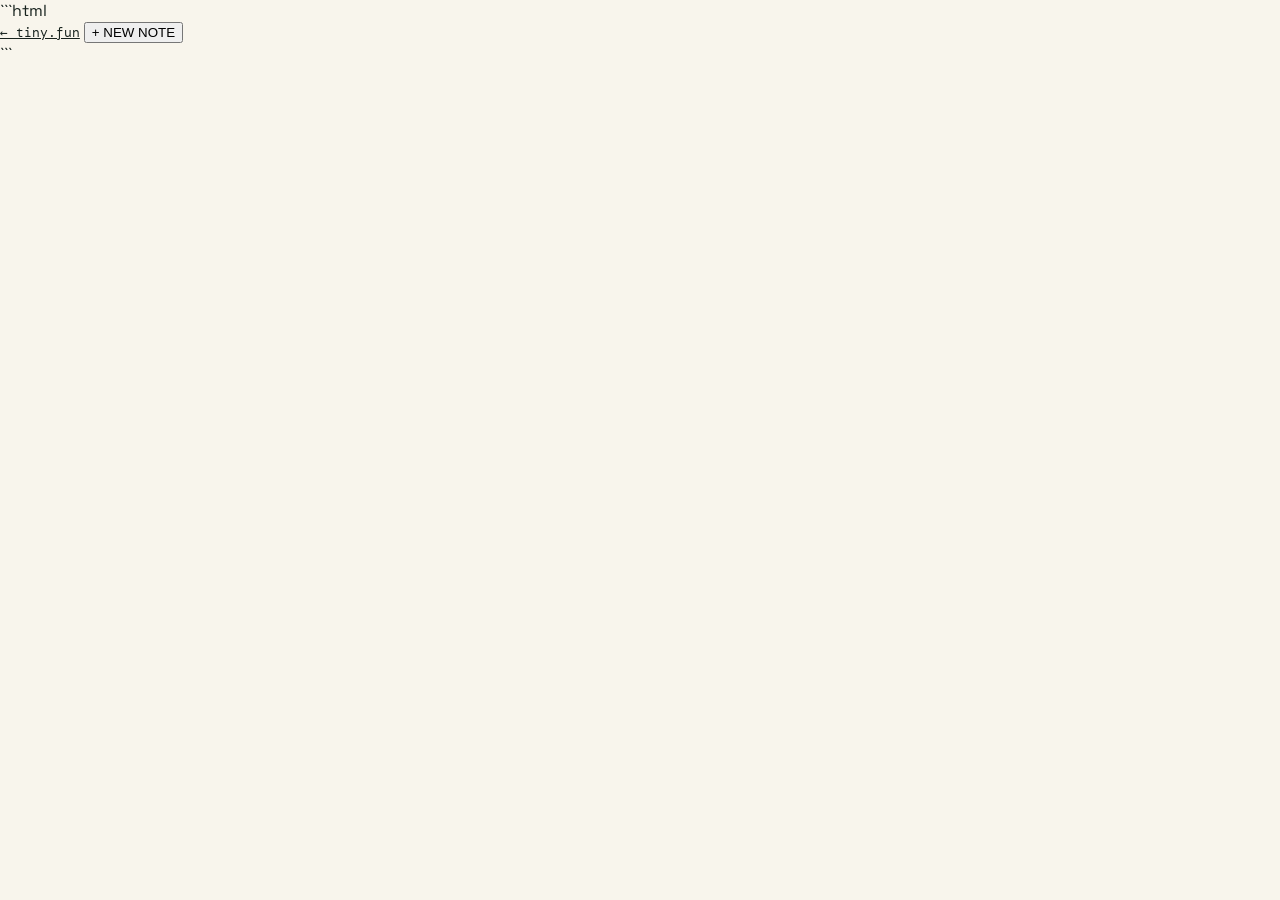
==== notes.html @ eaa9ed6b "adding notes" ====
```html
<!doctype html>
<html lang="en">
  <head>
    <meta charset="UTF-8" />
    <meta name="viewport" content="width=device-width, initial-scale=1.0" />

    <title>tiny.fun — drop</title>

    <!-- CHANGED: Reuse the existing site-wide stylesheet -->
    <link rel="stylesheet" href="styles.css" />
  </head>

  <!-- CHANGED: New page-specific class for the notes experiment -->
  <body class="notes-page">
    <main class="notes-shell">
      <!-- CHANGED: Simple way back to the tiny.fun homepage -->
      <header class="notes-header">
        <a class="back-link" href="index.html">← tiny.fun</a>

        <!-- CHANGED: Main interaction — creates a new note -->
        <button class="new-note-button" type="button" id="new-note-button">
          + NEW NOTE
        </button>
      </header>

      <!-- CHANGED: The open space where notes will live -->
      <section
        class="notes-canvas"
        id="notes-canvas"
        aria-label="Notes canvas"
      >
        <!-- Notes will be created here by JavaScript -->
      </section>
    </main>

    <!-- CHANGED: Separate JavaScript for this experiment -->
    <script src="notes.js"></script>
  </body>
</html>
```
---- styles.css ----
@import url('https://fonts.googleapis.com/css2?family=DM+Mono:ital@0;1&family=Space+Grotesk:wght@400;500;600;700&display=swap');

.game-over[hidden] {
  display: none;
}

:root {
  --ink: #17221d;
  --paper: #f8f5ec;
  --orange: #ff6b35;
  --yellow: #ffd447;
}

* {
  box-sizing: border-box;
}

body {
  min-height: 100vh;
  margin: 0;
  color: var(--ink);
  background: var(--paper);
  font-family: 'Space Grotesk', Arial, sans-serif;
}

.home-page {
  background-image: radial-gradient(#d8d2c3 1px, transparent 1px);
  background-size: 16px 16px;
}

.home-shell,
.game-shell,
.wip-shell {
  width: min(1080px, calc(100% - 40px));
  margin: 0 auto;
}

.home-shell {
  padding: 66px 0 48px;
  text-align: center;
}

.eyebrow {
  margin: 0 0 10px;
  font: 12px 'DM Mono', monospace;
  letter-spacing: 0.12em;
}

h1 {
  margin: 0;
  font-size: clamp(3rem, 9vw, 7rem);
  line-height: 0.85;
  letter-spacing: -0.08em;
}

.intro {
  max-width: 350px;
  margin: 28px auto 42px;
  font-size: 1.1rem;
}

.experiment-grid {
  display: grid;
  grid-template-columns: repeat(2, minmax(0, 1fr));
  gap: 14px;
  text-align: left;
}

.ascii-button {
  min-height: 120px;
  padding: 18px;
  color: inherit;
  background: #fffdf6;
  border: 2px solid var(--ink);
  box-shadow: 5px 5px 0 var(--ink);
  text-decoration: none;
  transition: 0.13s;
}

.ascii-button:hover,
.ascii-button:focus-visible {
  transform: translate(4px, 4px);
  box-shadow: 1px 1px 0 var(--ink);
  background: var(--yellow);
  outline: none;
}

.ascii-button.featured {
  background: var(--orange);
}

.ascii-button span,
.ascii-button small {
  display: block;
  font: 12px 'DM Mono', monospace;
}

.ascii-button strong {
  display: block;
  margin: 12px 0 3px;
  font-size: 1.5rem;
}

.footer-note {
  margin: 42px 0 0;
  font: italic 12px 'DM Mono', monospace;
}

.wip-page {
  display: grid;
  min-height: 100vh;
  place-items: center;
  background: var(--yellow);
}

.wip-shell {
  max-width: 700px;
  padding: 40px 0;
  text-align: center;
}

.wip-shell h1 {
  font-size: clamp(3.5rem, 12vw, 7.5rem);
}

.wip-shell > p:last-child {
  font: 16px 'DM Mono', monospace;
}

.back-link {
  color: inherit;
  font: 13px 'DM Mono', monospace;
}

.workers {
  margin: 42px auto 26px;
  overflow: auto;
  padding: 20px;
  color: #fffdf6;
  background: var(--ink);
  font: clamp(10px, 2.6vw, 16px) 'DM Mono', monospace;
  line-height: 1.25;
  text-align: left;
}

.snake-page {
  background: #d6efca;
}

.game-shell {
  max-width: 860px;
  padding: 38px 0;
}

.game-heading {
  display: flex;
  align-items: end;
  justify-content: space-between;
  gap: 20px;
}

.game-heading h1 {
  margin-top: 20px;
  font-size: clamp(3.5rem, 10vw, 6rem);
}

.score {
  margin: 0 0 4px;
  font: 16px 'DM Mono', monospace;
}

.game-help {
  margin: 30px 0 18px;
  font: 13px 'DM Mono', monospace;
}

kbd {
  display: inline-block;
  min-width: 22px;
  margin: 0 2px;
  padding: 1px 4px;
  border: 1px solid;
  border-radius: 2px;
  font: inherit;
  text-align: center;
}

.game-wrap {
  position: relative;
  width: fit-content;
  max-width: 100%;
  margin: auto;
}

.board {
  margin: 0;
  overflow: auto;
  padding: 18px;
  color: #d6efca;
  background: var(--ink);
  font: clamp(9px, 2.3vw, 16px) / 1.25 'DM Mono', monospace;
  outline: none;
}

.board:focus-visible {
  outline: 3px solid var(--orange);
  outline-offset: 4px;
}

.game-over {
  position: absolute;
  inset: 0;
  display: grid;
  place-content: center;
  gap: 12px;
  color: #fff;
  background: rgb(23 34 29 / 0.86);
  text-align: center;
}

.game-over p {
  margin: 0;
  font: 2rem 'DM Mono', monospace;
}

.game-over button {
  padding: 10px 18px;
  color: var(--ink);
  background: var(--yellow);
  border: 2px solid white;
  cursor: pointer;
  font: 15px 'DM Mono', monospace;
}

@media (max-width: 600px) {
  .home-shell,
  .game-shell,
  .wip-shell {
    width: min(100% - 28px, 1080px);
  }

  .home-shell {
    padding-top: 44px;
  }

  .experiment-grid {
    grid-template-columns: 1fr;
  }

  .ascii-button {
    min-height: 100px;
  }

  .game-heading {
    align-items: start;
    flex-direction: column;
  }

  .score {
    margin: 0;
  }

  .board {
    padding: 10px;
  }
}
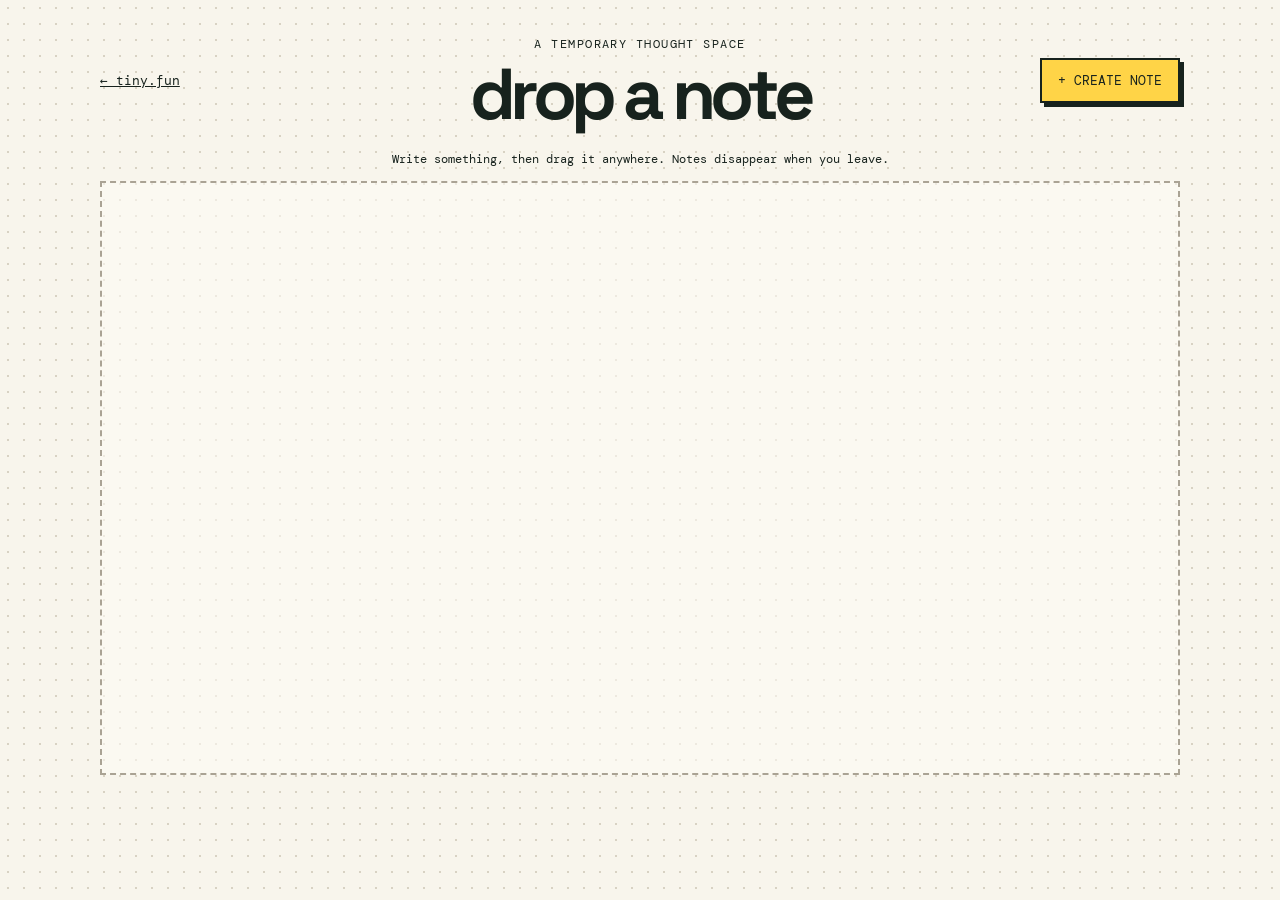
==== commit f0c967ab: "Build temporary draggable notes board" ====
--- a/notes.html
+++ b/notes.html
@@ -1,41 +1,40 @@
-```html
 <!doctype html>
 <html lang="en">
   <head>
     <meta charset="UTF-8" />
     <meta name="viewport" content="width=device-width, initial-scale=1.0" />
-
     <title>tiny.fun — drop</title>
-
-    <!-- CHANGED: Reuse the existing site-wide stylesheet -->
     <link rel="stylesheet" href="styles.css" />
   </head>
 
-  <!-- CHANGED: New page-specific class for the notes experiment -->
   <body class="notes-page">
     <main class="notes-shell">
-      <!-- CHANGED: Simple way back to the tiny.fun homepage -->
       <header class="notes-header">
         <a class="back-link" href="index.html">← tiny.fun</a>
-
-        <!-- CHANGED: Main interaction — creates a new note -->
-        <button class="new-note-button" type="button" id="new-note-button">
-          + NEW NOTE
-        </button>
+        <div class="notes-heading">
+          <p class="eyebrow">A TEMPORARY THOUGHT SPACE</p>
+          <h1>drop a note</h1>
+        </div>
+        <button class="new-note-button" type="button" id="new-note-button">+ CREATE NOTE</button>
       </header>
 
-      <!-- CHANGED: The open space where notes will live -->
-      <section
-        class="notes-canvas"
-        id="notes-canvas"
-        aria-label="Notes canvas"
-      >
-        <!-- Notes will be created here by JavaScript -->
-      </section>
+      <p class="notes-hint">Write something, then drag it anywhere. Notes disappear when you leave.</p>
+      <section class="notes-canvas" id="notes-canvas" aria-label="Notes canvas"></section>
     </main>
 
-    <!-- CHANGED: Separate JavaScript for this experiment -->
+    <dialog class="note-dialog" id="note-dialog" aria-labelledby="dialog-title">
+      <form id="note-form">
+        <p class="eyebrow">A LITTLE THOUGHT</p>
+        <h2 id="dialog-title">What’s on your mind?</h2>
+        <label class="visually-hidden" for="note-text">Your note</label>
+        <textarea id="note-text" name="note" rows="5" maxlength="400" placeholder="Type a note..." required></textarea>
+        <div class="dialog-actions">
+          <button class="dialog-cancel" type="button" id="cancel-note">CANCEL</button>
+          <button class="dialog-create" type="submit">DROP NOTE ↗</button>
+        </div>
+      </form>
+    </dialog>
+
     <script src="notes.js"></script>
   </body>
 </html>
-```
--- a/styles.css
+++ b/styles.css
@@ -9,6 +9,7 @@
   --paper: #f8f5ec;
   --orange: #ff6b35;
   --yellow: #ffd447;
+  --purple: #b9a5f7;
 }
 
 * {
@@ -89,6 +90,15 @@
   background: var(--orange);
 }
 
+.ascii-button.button-two {
+  background: var(--purple);
+}
+
+.ascii-button.button-two:hover,
+.ascii-button.button-two:focus-visible {
+  background: #e1d7ff;
+}
+
 .ascii-button span,
 .ascii-button small {
   display: block;
@@ -130,6 +140,155 @@
 .back-link {
   color: inherit;
   font: 13px 'DM Mono', monospace;
+}
+
+.notes-page {
+  background-image: radial-gradient(#d8d2c3 1px, transparent 1px);
+  background-size: 16px 16px;
+}
+
+.notes-shell {
+  width: min(1080px, calc(100% - 40px));
+  min-height: 100vh;
+  margin: 0 auto;
+  padding: 36px 0 48px;
+}
+
+.notes-header {
+  display: grid;
+  grid-template-columns: 1fr auto 1fr;
+  align-items: center;
+  gap: 20px;
+}
+
+.notes-heading {
+  text-align: center;
+}
+
+.notes-heading .eyebrow {
+  margin-bottom: 12px;
+}
+
+.notes-heading h1 {
+  font-size: clamp(2.5rem, 6vw, 4.5rem);
+}
+
+.new-note-button,
+.dialog-actions button {
+  justify-self: end;
+  padding: 12px 16px;
+  color: var(--ink);
+  background: var(--yellow);
+  border: 2px solid var(--ink);
+  box-shadow: 4px 4px 0 var(--ink);
+  cursor: pointer;
+  font: 13px 'DM Mono', monospace;
+  transition: transform 0.13s, box-shadow 0.13s;
+}
+
+.new-note-button:hover,
+.new-note-button:focus-visible,
+.dialog-actions button:hover,
+.dialog-actions button:focus-visible {
+  transform: translate(3px, 3px);
+  box-shadow: 1px 1px 0 var(--ink);
+  outline: none;
+}
+
+.notes-hint {
+  margin: 26px 0 14px;
+  font: 12px 'DM Mono', monospace;
+  text-align: center;
+}
+
+.notes-canvas {
+  position: relative;
+  min-height: min(66vh, 620px);
+  overflow: hidden;
+  border: 2px dashed #aaa394;
+  background: rgb(255 253 246 / 0.55);
+}
+
+.note-card {
+  position: absolute;
+  width: min(220px, calc(100% - 24px));
+  min-height: 150px;
+  padding: 16px;
+  border: 2px solid var(--ink);
+  box-shadow: 5px 5px 0 rgb(23 34 29 / 0.2);
+  cursor: grab;
+  touch-action: none;
+  user-select: none;
+  white-space: pre-wrap;
+  overflow-wrap: anywhere;
+  font: 14px/1.5 'DM Mono', monospace;
+}
+
+.note-card:active {
+  cursor: grabbing;
+}
+
+.note-card:focus-visible {
+  outline: 3px solid var(--ink);
+  outline-offset: 3px;
+}
+
+.note-dialog {
+  width: min(440px, calc(100% - 32px));
+  padding: 26px;
+  color: var(--ink);
+  background: var(--paper);
+  border: 2px solid var(--ink);
+  box-shadow: 8px 8px 0 var(--ink);
+}
+
+.note-dialog::backdrop {
+  background: rgb(23 34 29 / 0.55);
+}
+
+.note-dialog h2 {
+  margin: 0 0 18px;
+  font-size: 1.5rem;
+}
+
+.note-dialog textarea {
+  display: block;
+  width: 100%;
+  resize: vertical;
+  padding: 12px;
+  color: var(--ink);
+  background: #fffdf6;
+  border: 2px solid var(--ink);
+  font: 14px/1.5 'DM Mono', monospace;
+}
+
+.note-dialog textarea:focus-visible {
+  outline: 3px solid var(--purple);
+  outline-offset: 2px;
+}
+
+.dialog-actions {
+  display: flex;
+  justify-content: flex-end;
+  gap: 12px;
+  margin-top: 20px;
+}
+
+.dialog-actions .dialog-cancel {
+  background: #fffdf6;
+}
+
+.dialog-actions .dialog-create {
+  background: var(--purple);
+}
+
+.visually-hidden {
+  position: absolute;
+  width: 1px;
+  height: 1px;
+  overflow: hidden;
+  clip: rect(0, 0, 0, 0);
+  white-space: nowrap;
 }
 
 .workers {
@@ -256,6 +415,35 @@
     flex-direction: column;
   }
 
+  .notes-shell {
+    width: min(100% - 28px, 1080px);
+    padding-top: 24px;
+  }
+
+  .notes-header {
+    grid-template-columns: 1fr auto;
+    gap: 18px 12px;
+  }
+
+  .notes-heading {
+    grid-column: 1 / -1;
+    grid-row: 2;
+    text-align: left;
+  }
+
+  .notes-heading h1 {
+    font-size: clamp(2.7rem, 12vw, 4rem);
+  }
+
+  .notes-hint {
+    text-align: left;
+    line-height: 1.5;
+  }
+
+  .notes-canvas {
+    min-height: 68vh;
+  }
+
   .score {
     margin: 0;
   }
@@ -263,4 +451,4 @@
   .board {
     padding: 10px;
   }
-}+}
